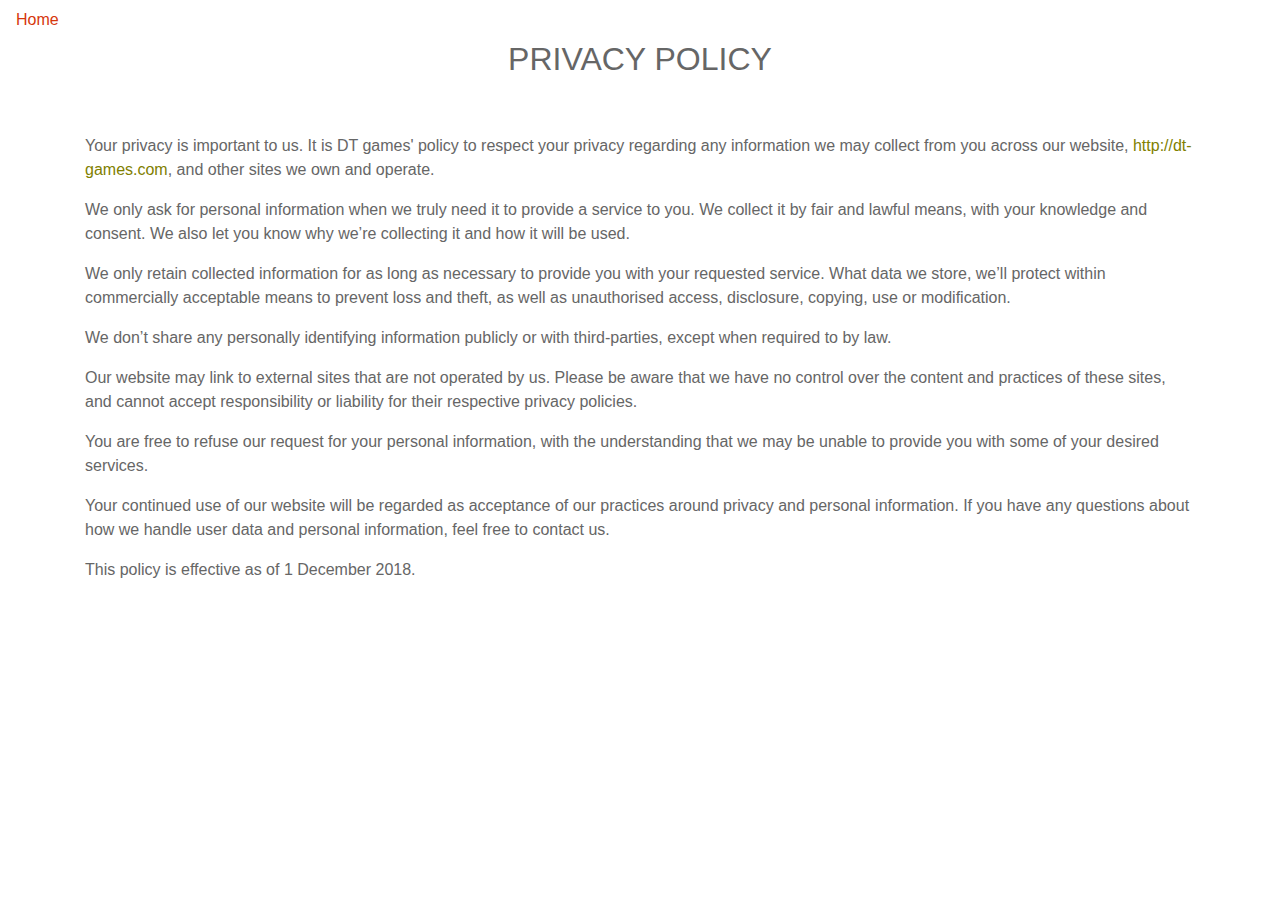
==== privacy.html @ eba0c602 "adjusted css; added terms and privacy policy" ====
<!DOCTYPE html>
<html lang="en">
  <head>

    <meta charset="utf-8">
    <meta name="viewport" content="width=device-width, initial-scale=1, shrink-to-fit=no">
    <meta name="description" content="">
    <meta name="author" content="">

    <title>DT games</title>

    <!-- Bootstrap core CSS -->
    
    <!-- Custom fonts for this template -->
    <link href="vendor/fontawesome-free/css/all.min.css" rel="stylesheet" type="text/css">
    <link href="https://fonts.googleapis.com/css?family=Montserrat:400,700" rel="stylesheet" type="text/css">
    <link href='https://fonts.googleapis.com/css?family=Kaushan+Script' rel='stylesheet' type='text/css'>
    <link href='https://fonts.googleapis.com/css?family=Droid+Serif:400,700,400italic,700italic' rel='stylesheet' type='text/css'>
    <link href='https://fonts.googleapis.com/css?family=Roboto+Slab:400,100,300,700' rel='stylesheet' type='text/css'>

    <!-- Custom styles for this template -->
    <link href="css/creative.css" rel="stylesheet">
    <style>
      body {color:#666;}
  </style>

  </head>

  <body id="page-top">

              <a class="nav-link" href="http://dt-games.com">Home</a>
    <!-- Contact -->
    <section id="contact">
      <div class="container">
        <div class="row">
          <div class="col-lg-12 text-center">
            <h2 class="section-heading text-uppercase">Privacy Policy</h2><br/><br/>
<!--            <h3 class="section-subheading text-muted">Lorem ipsum dolor sit amet consectetur.</h3> -->
          </div>
        </div>
        <div class="row">
          <div class="col-lg-12" style="">




<p>Your privacy is important to us. It is DT games' policy to respect your privacy regarding any information we may collect from you across our website, <a href="http://dt-games.com">http://dt-games.com</a>, and other sites we own and operate.</p>
<p>We only ask for personal information when we truly need it to provide a service to you. We collect it by fair and lawful means, with your knowledge and consent. We also let you know why we’re collecting it and how it will be used.</p>
<p>We only retain collected information for as long as necessary to provide you with your requested service. What data we store, we’ll protect within commercially acceptable means to prevent loss and theft, as well as unauthorised access, disclosure, copying, use or modification.</p>
<p>We don’t share any personally identifying information publicly or with third-parties, except when required to by law.</p>
<p>Our website may link to external sites that are not operated by us. Please be aware that we have no control over the content and practices of these sites, and cannot accept responsibility or liability for their respective privacy policies.</p>
<p>You are free to refuse our request for your personal information, with the understanding that we may be unable to provide you with some of your desired services.</p>
<p>Your continued use of our website will be regarded as acceptance of our practices around privacy and personal information. If you have any questions about how we handle user data and personal information, feel free to contact us.</p>
<p>This policy is effective as of 1 December 2018.</p>




          </div>
        </div>
      </div>
    </section>

    <!-- Bootstrap core JavaScript -->
    <script src="vendor/jquery/jquery.min.js"></script>
    <script src="vendor/bootstrap/js/bootstrap.bundle.min.js"></script>

    <!-- Plugin JavaScript -->
    <script src="vendor/jquery-easing/jquery.easing.min.js"></script>

    <!-- Contact form JavaScript -->
    <script src="js/jqBootstrapValidation.js"></script>
    <script src="js/contact_me.js"></script>

    <!-- Custom scripts for this template -->
    <script src="js/agency.js"></script>

  </body>

</html>
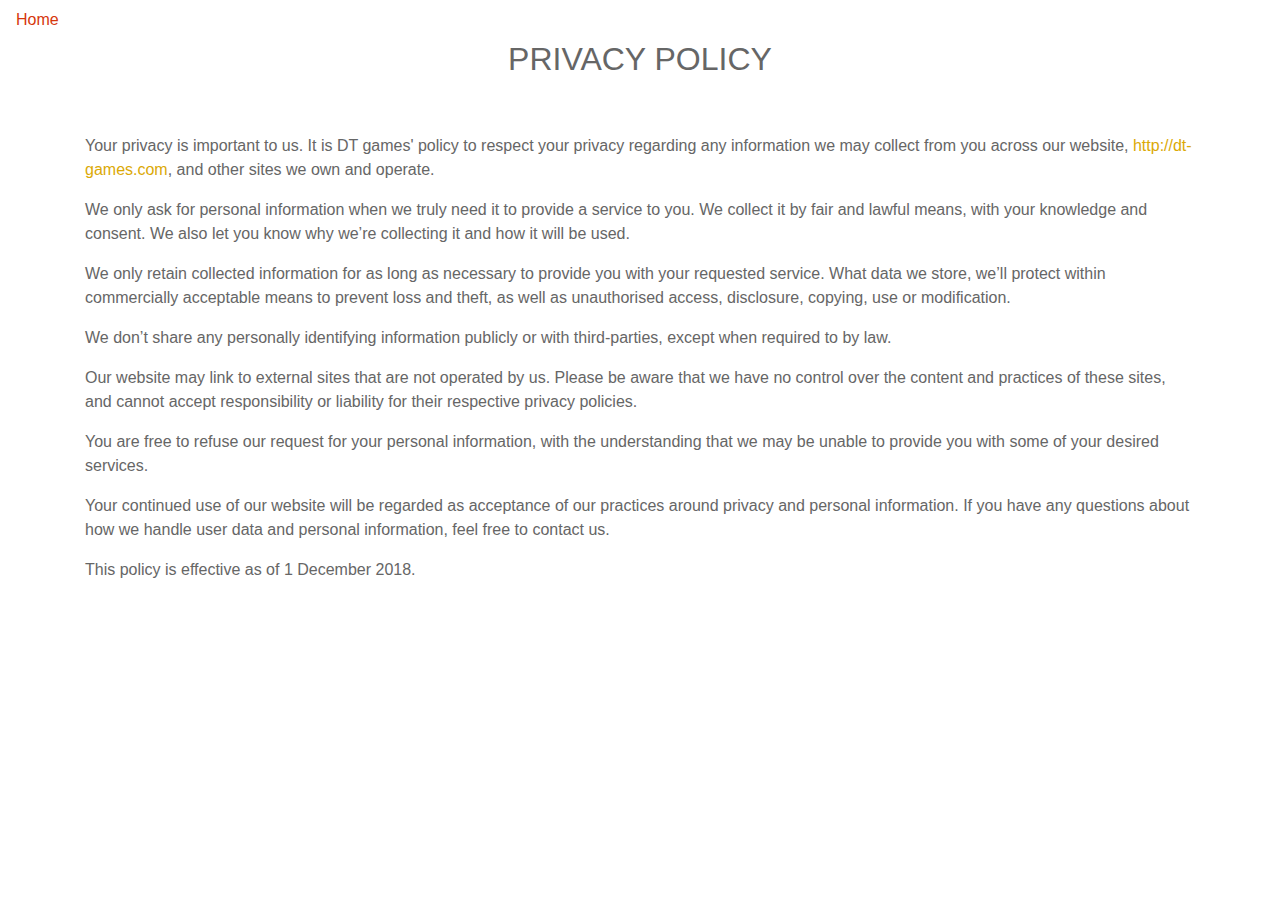
==== commit 1aa643a1: "adjusted links for https" ====
--- a/privacy.html
+++ b/privacy.html
@@ -28,7 +28,7 @@
 
   <body id="page-top">
 
-              <a class="nav-link" href="http://dt-games.com">Home</a>
+              <a class="nav-link" href="https://dt-games.com">Home</a>
     <!-- Contact -->
     <section id="contact">
       <div class="container">
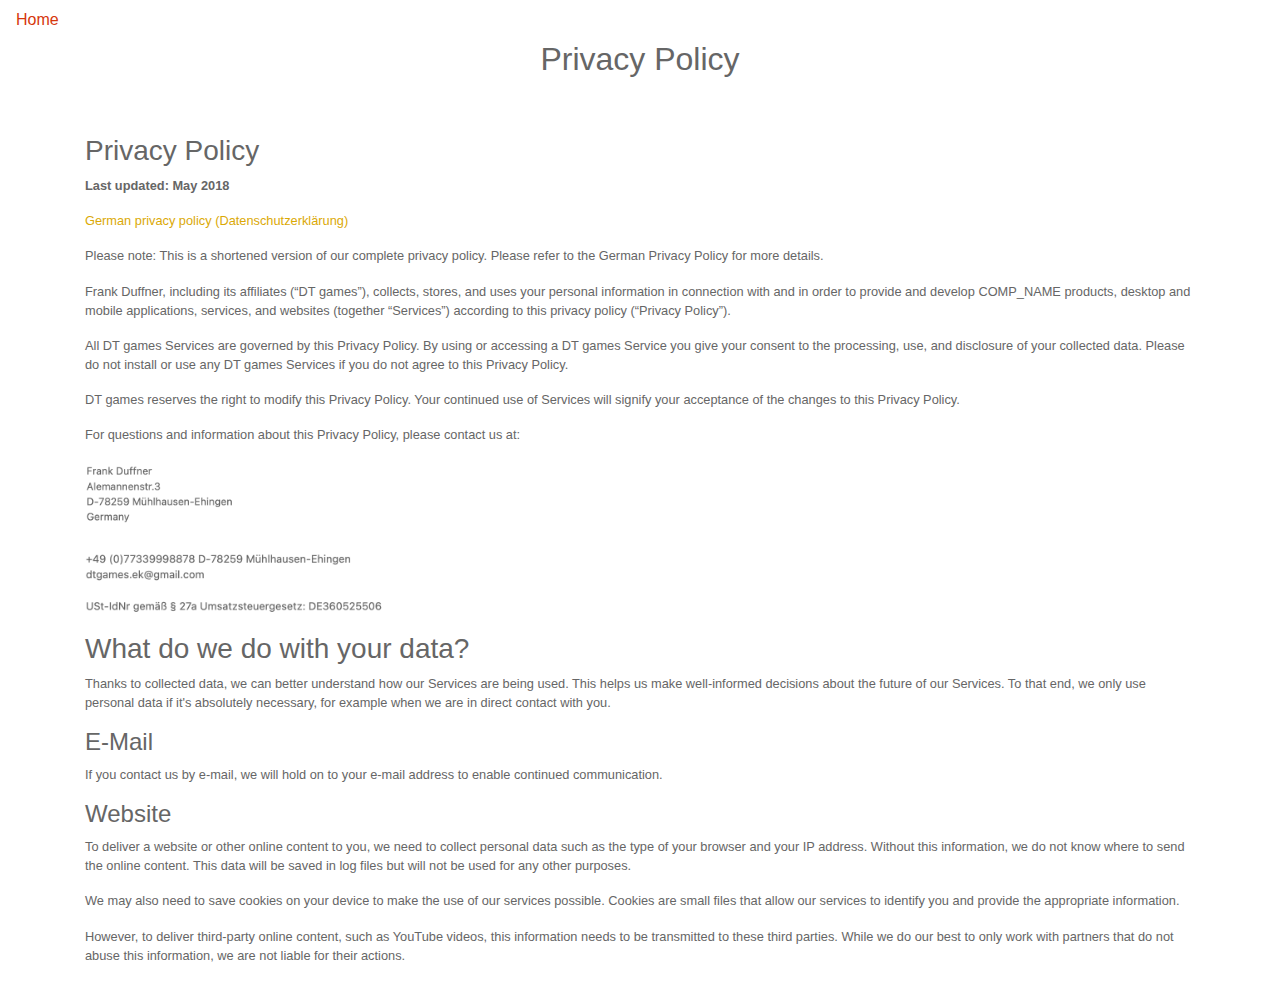
==== commit cd94e8fe: "update terms" ====
--- a/privacy.html
+++ b/privacy.html
@@ -7,7 +7,7 @@
     <meta name="description" content="">
     <meta name="author" content="">
 
-    <title>DT games</title>
+    <title>Datenschutzerklärung</title>
 
     <!-- Bootstrap core CSS -->
     
@@ -22,40 +22,61 @@
     <link href="css/creative.css" rel="stylesheet">
     <style>
       body {color:#666;}
-  </style>
+    </style>
 
   </head>
 
   <body id="page-top">
 
-              <a class="nav-link" href="https://dt-games.com">Home</a>
-    <!-- Contact -->
-    <section id="contact">
+    <a class="nav-link" href="https://dt-games.com">Home</a>
+    <!-- Datenschutzerklärung Section -->
+    <section id="datenschutz">
       <div class="container">
         <div class="row">
           <div class="col-lg-12 text-center">
-            <h2 class="section-heading text-uppercase">Privacy Policy</h2><br/><br/>
-<!--            <h3 class="section-subheading text-muted">Lorem ipsum dolor sit amet consectetur.</h3> -->
+            <h2 class="section-heading">Privacy Policy</h2><br/><br/>
           </div>
         </div>
         <div class="row">
           <div class="col-lg-12" style="">
+            <small>
+              <h3>Privacy Policy</h3>
+              <p><strong>Last updated: May 2018</strong></p>
+              <p><a href="datenschutz.html">German privacy policy (Datenschutzerklärung)</a></p>
+              <p>Please note: This is a shortened version of our complete privacy policy. Please refer to the German Privacy Policy for more details.</p>
 
+              <p>Frank Duffner, including its affiliates (“DT games”), collects, stores, and uses your personal information in connection with and in order to provide and develop COMP_NAME products, desktop and mobile applications, services, and websites (together “Services”) according to this privacy policy (“Privacy Policy”).</p>
 
+              <p>All DT games Services are governed by this Privacy Policy. By using or accessing a DT games Service you give your consent to the processing, use, and disclosure of your collected data. Please do not install or use any DT games Services if you do not agree to this Privacy Policy.</p>
 
+              <p>DT games reserves the right to modify this Privacy Policy. Your continued use of Services will signify your acceptance of the changes to this Privacy Policy.</p>
 
-<p>Your privacy is important to us. It is DT games' policy to respect your privacy regarding any information we may collect from you across our website, <a href="http://dt-games.com">http://dt-games.com</a>, and other sites we own and operate.</p>
-<p>We only ask for personal information when we truly need it to provide a service to you. We collect it by fair and lawful means, with your knowledge and consent. We also let you know why we’re collecting it and how it will be used.</p>
-<p>We only retain collected information for as long as necessary to provide you with your requested service. What data we store, we’ll protect within commercially acceptable means to prevent loss and theft, as well as unauthorised access, disclosure, copying, use or modification.</p>
-<p>We don’t share any personally identifying information publicly or with third-parties, except when required to by law.</p>
-<p>Our website may link to external sites that are not operated by us. Please be aware that we have no control over the content and practices of these sites, and cannot accept responsibility or liability for their respective privacy policies.</p>
-<p>You are free to refuse our request for your personal information, with the understanding that we may be unable to provide you with some of your desired services.</p>
-<p>Your continued use of our website will be regarded as acceptance of our practices around privacy and personal information. If you have any questions about how we handle user data and personal information, feel free to contact us.</p>
-<p>This policy is effective as of 1 December 2018.</p>
+              <p>For questions and information about this Privacy Policy, please contact us at: <p>
+				  <img style="width:150px"  src="img/c1.png" />
+			  </p>            
+			  <p>
+				  <img style="width:300px"  src="img/c2.png" /></p>
 
+              <h3>What do we do with your data?</h3>
+              <p>Thanks to collected data, we can better understand how our Services are being used. This helps us make well-informed decisions about the future of our Services. To that end, we only use personal data if it's absolutely necessary, for example when we are in direct contact with you.</p>
 
+              <h4>E-Mail</h4>
+              <p>If you contact us by e-mail, we will hold on to your e-mail address to enable continued communication.</p>
 
+              <h4>Website</h4>
+              <p>To deliver a website or other online content to you, we need to collect personal data such as the type of your browser and your IP address. Without this information, we do not know where to send the online content. This data will be saved in log files but will not be used for any other purposes.</p>
 
+              <p>We may also need to save cookies on your device to make the use of our services possible. Cookies are small files that allow our services to identify you and provide the appropriate information.</p>
+
+              <p>However, to deliver third-party online content, such as YouTube videos, this information needs to be transmitted to these third parties. While we do our best to only work with partners that do not abuse this information, we are not liable for their actions.</p>
+<!--
+              <h3>Google Analytics</h3>
+              <p>Our Services use Google Analytics, an analytics service of Google Inc. („Google“). Google Analytics uses so-called „Cookies“, text files that are saved on the user's computer to allow their use of our Services. The information generated by the user's interaction with the Service and the cookie will usually be sent to and saved on a server owned by Google in the USA. We take all available measures to only collect anonymized data. For example, the IP of a user will be anonymized, meaning it is usually only saved in a shortened and unidentifiable form.</p>
+
+              <h3>Mailchimp Newsletter</h3>
+              <p>Our newsletter is delivered by MailChimp. This service makes use of your e-mail address to deliver messages. You can supply your name, birth date, and gender as optional information. You can also unsubscribe at any time.</p>
+-->
+            </small>
           </div>
         </div>
       </div>
@@ -78,6 +99,3 @@
   </body>
 
 </html>
-
-
-
